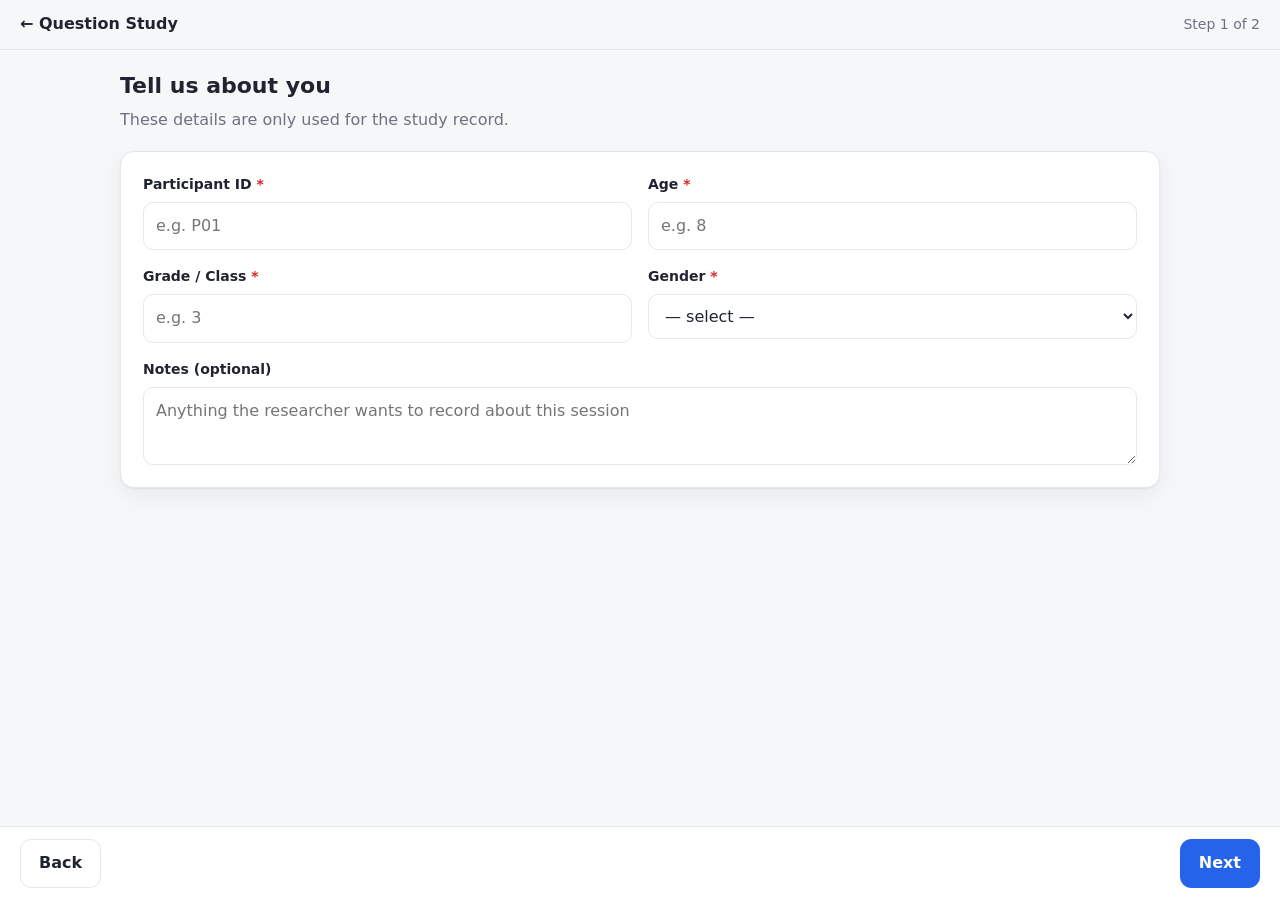
==== noai.html @ 48084eb7 "update" ====
<!DOCTYPE html>
<html lang="en">
<head>
<meta charset="utf-8">
<meta name="viewport" content="width=device-width, initial-scale=1">
<title>Without AI - Question Study</title>
<link rel="stylesheet" href="assets/styles.css">
</head>
<body class="page-study page-noai">

<header class="topbar">
  <a class="brand" href="index.html">← Question Study</a>
  <span class="spacer"></span>
  <span class="progress" id="progress">Step 1 of 2</span>
</header>

<main class="wrap">

  <section class="step is-active" data-step="demographics">
    <h2 class="step-title">Tell us about you</h2>
    <p class="step-hint">These details are only used for the study record.</p>
    <div class="card">
      <div id="demographics"></div>
    </div>
  </section>

  <section class="step" data-step="questions">
    <h2 class="step-title">Questions</h2>
    <p class="step-hint">Type your answer, or press “I don’t know” if you are not sure. There is no wrong answer.</p>
    <div id="questions"></div>
    <div style="margin:18px 0 6px">
      <button type="button" class="btn btn-primary" id="btn-submit" hidden>Finish &amp; submit</button>
    </div>
  </section>

</main>

<footer class="bottombar">
  <button type="button" class="btn" id="btn-back" hidden>Back</button>
  <span class="spacer"></span>
  <span class="counter" id="counter"></span>
  <button type="button" class="btn btn-primary" id="btn-next">Next</button>
</footer>

<script src="https://cdn.sheetjs.com/xlsx-0.20.3/package/dist/xlsx.full.min.js"></script>
<script src="assets/app.js"></script>
<script src="assets/noai.js"></script>
</body>
</html>
---- assets/styles.css ----
/* ---------- base ---------- */
:root {
  --bg: #f6f7f9;
  --card: #ffffff;
  --text: #1f2430;
  --muted: #6b7280;
  --line: #e4e7ec;
  --accent: #2563eb;
  --accent-dark: #1d4ed8;
  --accent-soft: #eff4ff;
  --ok: #047857;
  --warn: #b45309;
  --radius: 14px;
  --shadow: 0 1px 2px rgba(16, 24, 40, .06), 0 8px 24px rgba(16, 24, 40, .06);
}

* { box-sizing: border-box; }

html, body { height: 100%; }

body {
  margin: 0;
  background: var(--bg);
  color: var(--text);
  font: 16px/1.55 system-ui, -apple-system, "Segoe UI", Roboto, "Helvetica Neue", Arial, sans-serif;
  -webkit-font-smoothing: antialiased;
}

h1, h2, h3 { margin: 0 0 .4em; line-height: 1.25; font-weight: 650; }
p { margin: 0 0 .6em; }
b { font-weight: 650; }
.muted { color: var(--muted); }
.tiny { font-size: 13px; }

/* ---------- home ---------- */
.page-home { display: flex; align-items: center; justify-content: center; padding: 32px 20px; }
.home-wrap { width: 100%; max-width: 880px; text-align: center; }
.home-title { font-size: 34px; margin-bottom: 6px; }
.home-sub { color: var(--muted); font-size: 18px; margin-bottom: 28px; }
.choice-grid { display: grid; grid-template-columns: 1fr 1fr; gap: 18px; }
.choice-card {
  position: relative;
  display: block;
  background: var(--card);
  border: 1px solid var(--line);
  border-radius: var(--radius);
  padding: 34px 24px;
  text-align: left;
  text-decoration: none;
  color: inherit;
  box-shadow: var(--shadow);
  transition: transform .12s ease, border-color .12s ease, box-shadow .12s ease;
}
.choice-card:hover { transform: translateY(-2px); border-color: var(--accent); box-shadow: 0 10px 30px rgba(37, 99, 235, .16); }
.choice-card h2 { font-size: 24px; margin-bottom: 6px; }
.choice-card p { color: var(--muted); margin: 0; }
.choice-tag {
  position: absolute; top: 16px; right: 18px;
  width: 30px; height: 30px; border-radius: 50%;
  background: var(--accent-soft); color: var(--accent);
  display: grid; place-items: center; font-size: 15px; font-weight: 650;
}
.home-note { margin-top: 26px; color: var(--muted); font-size: 13.5px; }

@media (max-width: 720px) {
  .choice-grid { grid-template-columns: 1fr; }
  .home-title { font-size: 27px; }
}

/* ---------- app shell ---------- */
.topbar {
  position: sticky; top: 0; z-index: 30;
  display: flex; align-items: center; gap: 16px;
  padding: 12px 20px;
  background: rgba(246, 247, 249, .92);
  backdrop-filter: blur(6px);
  border-bottom: 1px solid var(--line);
}
.topbar .brand { font-weight: 650; text-decoration: none; color: inherit; }
.topbar .spacer { flex: 1; }
.progress { font-size: 14px; color: var(--muted); }

.wrap { max-width: 1080px; margin: 0 auto; padding: 22px 20px 40px; }
.wrap-wide { max-width: 1320px; }
.page-noai .wrap { padding-bottom: 120px; }

.card {
  background: var(--card);
  border: 1px solid var(--line);
  border-radius: var(--radius);
  padding: 22px;
  box-shadow: var(--shadow);
}

.step { display: none; }
.step.is-active { display: block; }

h2.step-title { font-size: 22px; }
.step-hint { color: var(--muted); margin-bottom: 18px; }

/* ---------- buttons ---------- */
.btn {
  display: inline-flex; align-items: center; justify-content: center; gap: 8px;
  padding: 11px 18px;
  font: inherit; font-weight: 600;
  color: var(--text);
  background: #fff;
  border: 1px solid var(--line);
  border-radius: 11px;
  cursor: pointer;
  transition: background .12s ease, border-color .12s ease, color .12s ease, opacity .12s ease;
}
.btn:hover { border-color: #c9cfda; background: #fbfbfd; }
.btn:disabled { opacity: .5; cursor: not-allowed; }
.btn-primary { background: var(--accent); border-color: var(--accent); color: #fff; }
.btn-primary:hover { background: var(--accent-dark); border-color: var(--accent-dark); }
.btn-ghost { background: transparent; }
.btn-sm { padding: 8px 13px; font-size: 14px; border-radius: 9px; }

/* ---------- demographics ---------- */
.field-grid { display: grid; grid-template-columns: 1fr 1fr; gap: 16px; }
.field { display: flex; flex-direction: column; gap: 6px; }
.field.is-wide { grid-column: 1 / -1; }
.field label { font-size: 14px; font-weight: 600; }
.field .req { color: #dc2626; }
.field input, .field select, .field textarea {
  font: inherit; color: inherit;
  padding: 11px 12px;
  background: #fff;
  border: 1px solid var(--line);
  border-radius: 10px;
  outline: none;
  width: 100%;
}
.field input:focus, .field select:focus, .field textarea:focus { border-color: var(--accent); box-shadow: 0 0 0 3px var(--accent-soft); }
.field textarea { resize: vertical; min-height: 78px; }
.field.is-invalid input, .field.is-invalid select { border-color: #dc2626; background: #fff5f5; }

@media (max-width: 620px) { .field-grid { grid-template-columns: 1fr; } }

/* ---------- questions ---------- */
.q-list { display: flex; flex-direction: column; gap: 14px; }
.q-card {
  display: flex; gap: 14px;
  background: var(--card);
  border: 1px solid var(--line);
  border-radius: var(--radius);
  padding: 16px 18px;
  box-shadow: var(--shadow);
}
.q-num {
  flex: 0 0 32px; height: 32px;
  border-radius: 50%;
  background: var(--accent-soft); color: var(--accent);
  display: grid; place-items: center;
  font-size: 14px; font-weight: 650;
}
.q-body { flex: 1; min-width: 0; }
.q-text { font-size: 16.5px; font-weight: 550; margin: 4px 0 12px; }
.q-controls { display: flex; gap: 10px; align-items: center; }
.q-input {
  flex: 1; min-width: 0;
  font: inherit; color: inherit;
  padding: 10px 12px;
  border: 1px solid var(--line);
  border-radius: 10px;
  outline: none;
}
.q-input:focus { border-color: var(--accent); box-shadow: 0 0 0 3px var(--accent-soft); }
.q-input:disabled { background: #f2f4f7; color: var(--muted); }
.q-card.is-idk { border-color: #cbd5e1; background: #fafbfc; }
.q-card.is-idk .idk-btn { background: #111827; border-color: #111827; color: #fff; }
.q-card.is-missing { border-color: #f0b429; }
.idk-btn { white-space: nowrap; }

@media (max-width: 560px) {
  .q-controls { flex-direction: column; align-items: stretch; }
}

/* ---------- bottom bar ---------- */
.bottombar {
  position: fixed; left: 0; right: 0; bottom: 0; z-index: 30;
  display: flex; align-items: center; gap: 12px;
  padding: 12px 20px;
  background: rgba(255, 255, 255, .95);
  backdrop-filter: blur(6px);
  border-top: 1px solid var(--line);
}
.bottombar .spacer { flex: 1; }
.bottombar .counter { font-size: 14px; color: var(--muted); }

/* ---------- two column study layout ---------- */
.study-grid {
  display: grid;
  grid-template-columns: minmax(0, 1fr) 400px;
  gap: 20px;
  align-items: start;
}
.study-col { min-width: 0; }
.study-col-questions { max-height: calc(100vh - 140px); overflow: auto; padding-right: 4px; }
.study-col-chat { position: sticky; top: 72px; }
@media (max-width: 1020px) {
  .study-grid { grid-template-columns: 1fr; }
  .study-col-questions { max-height: none; overflow: visible; }
  .study-col-chat { position: static; }
}

/* ---------- chat ---------- */
.chat-card {
  display: flex; flex-direction: column;
  height: calc(100vh - 140px);
  background: var(--card);
  border: 1px solid var(--line);
  border-radius: var(--radius);
  box-shadow: var(--shadow);
  overflow: hidden;
}
@media (max-width: 1020px) { .chat-card { height: 620px; } }

.chat-head {
  display: flex; align-items: center; gap: 10px;
  padding: 12px 14px;
  border-bottom: 1px solid var(--line);
}
.chat-head .title { font-weight: 650; }
.chat-head .status { font-size: 12.5px; color: var(--muted); }

.chat-log { flex: 1; overflow: auto; padding: 14px; display: flex; flex-direction: column; gap: 10px; }
.msg { max-width: 88%; padding: 9px 12px; border-radius: 12px; font-size: 15px; white-space: pre-wrap; overflow-wrap: anywhere; }
.msg-user { align-self: flex-end; background: var(--accent); color: #fff; border-bottom-right-radius: 4px; }
.msg-assistant { align-self: flex-start; background: #f1f3f7; color: var(--text); border-bottom-left-radius: 4px; }
.msg-error { align-self: stretch; max-width: 100%; background: #fff5f5; color: #b91c1c; border: 1px solid #fecaca; font-size: 14px; }
.msg-system { align-self: center; max-width: 100%; background: transparent; color: var(--muted); font-size: 13px; text-align: center; }

.chat-input-row {
  display: flex; gap: 8px; align-items: flex-end;
  padding: 12px 14px; border-top: 1px solid var(--line);
}
.chat-input-row textarea {
  flex: 1; min-height: 44px; max-height: 140px; resize: none;
  font: inherit; padding: 10px 12px;
  border: 1px solid var(--line); border-radius: 10px; outline: none;
}
.chat-input-row textarea:focus { border-color: var(--accent); box-shadow: 0 0 0 3px var(--accent-soft); }

.typing { display: inline-flex; gap: 4px; align-items: center; color: var(--muted); font-size: 14px; }

/* ---------- overlay ---------- */
.overlay {
  position: fixed; inset: 0; z-index: 60;
  background: rgba(17, 24, 39, .5);
  display: flex; align-items: center; justify-content: center;
  padding: 20px;
}
.overlay[hidden] { display: none; }
.overlay-card {
  width: 100%; max-width: 520px;
  background: #fff; border-radius: 18px;
  padding: 26px; text-align: center;
  box-shadow: 0 24px 60px rgba(16, 24, 40, .28);
}
.overlay-card h2 { font-size: 24px; }
.overlay-actions { display: flex; flex-direction: column; gap: 10px; margin: 18px 0 12px; }
.summary-box { text-align: left; background: #f8fafc; border: 1px solid var(--line); border-radius: 12px; padding: 12px 14px; font-size: 14px; }

/* ---------- toast ---------- */
.toast {
  position: fixed; left: 50%; bottom: 84px; transform: translateX(-50%);
  z-index: 80;
  background: #111827; color: #fff;
  padding: 10px 16px; border-radius: 10px; font-size: 14px;
  opacity: 0; pointer-events: none; transition: opacity .2s ease;
}
.toast.is-on { opacity: 1; }
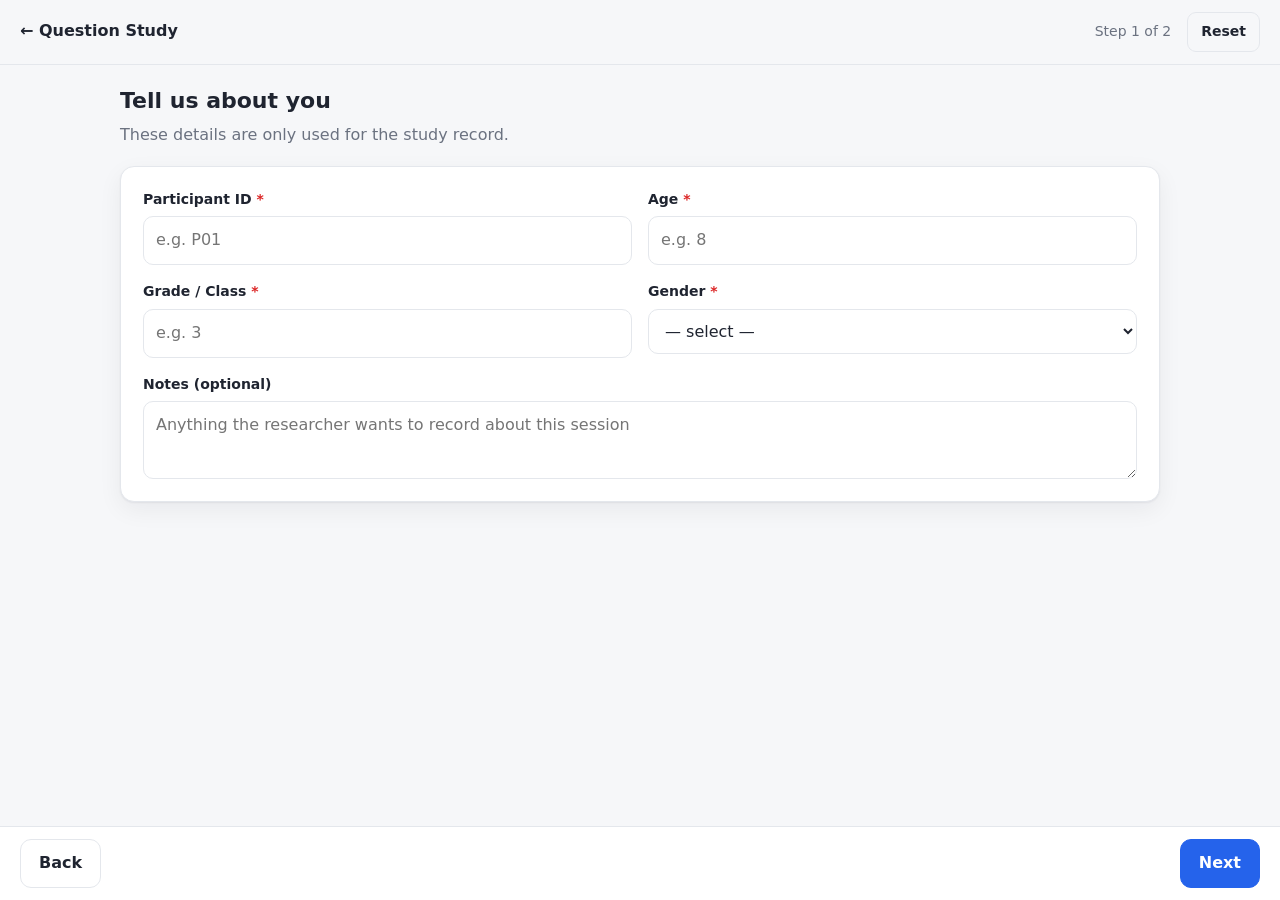
==== commit a1c05e04: "update" ====
--- a/noai.html
+++ b/noai.html
@@ -12,6 +12,7 @@
   <a class="brand" href="index.html">← Question Study</a>
   <span class="spacer"></span>
   <span class="progress" id="progress">Step 1 of 2</span>
+  <button type="button" class="btn btn-ghost btn-sm" id="btn-reset" title="Researcher: clear all entries">Reset</button>
 </header>
 
 <main class="wrap">
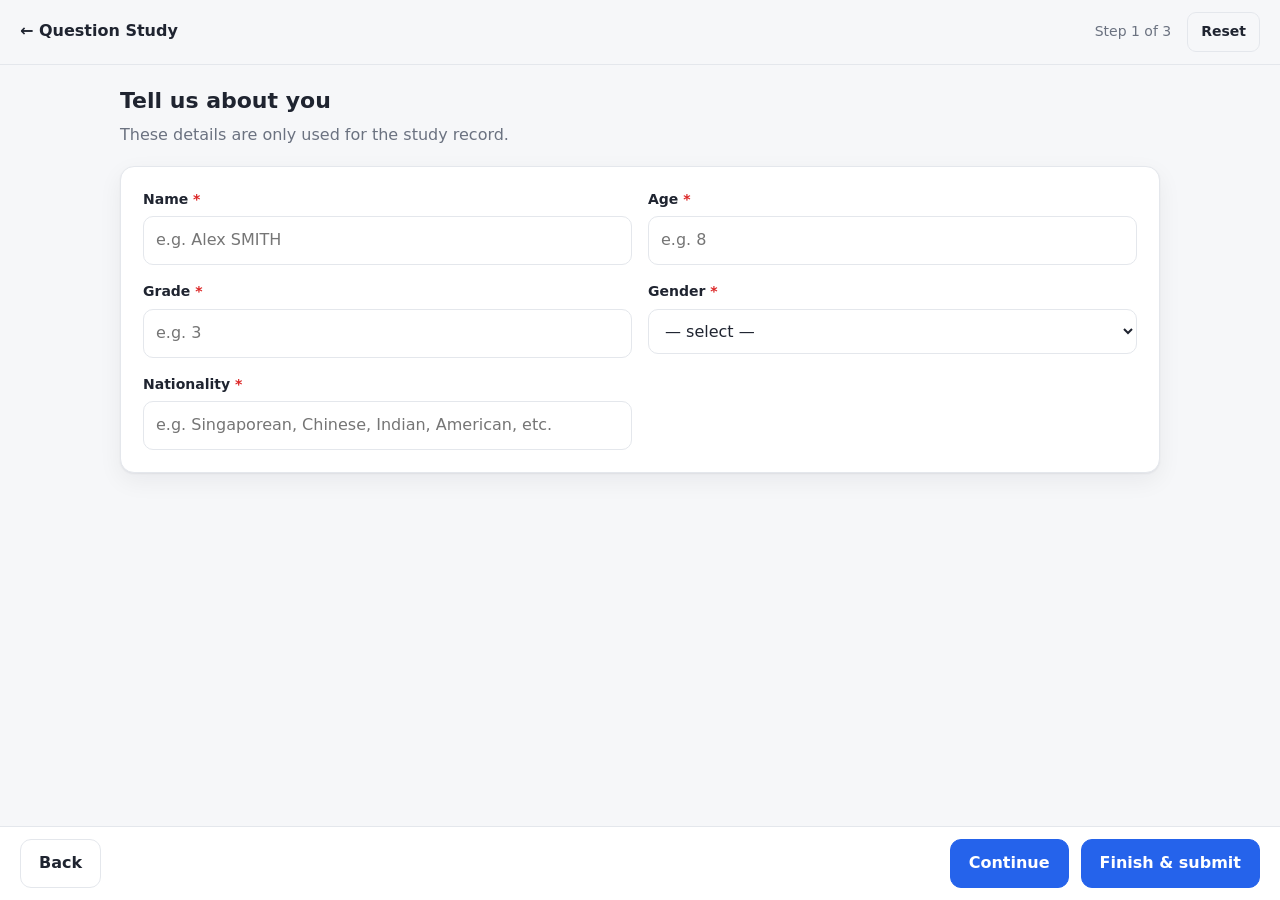
==== commit 0e34dfd6: "update questions" ====
--- a/noai.html
+++ b/noai.html
@@ -11,7 +11,7 @@
 <header class="topbar">
   <a class="brand" href="index.html">← Question Study</a>
   <span class="spacer"></span>
-  <span class="progress" id="progress">Step 1 of 2</span>
+  <span class="progress" id="progress">Step 1 of 3</span>
   <button type="button" class="btn btn-ghost btn-sm" id="btn-reset" title="Researcher: clear all entries">Reset</button>
 </header>
 
@@ -25,12 +25,35 @@
     </div>
   </section>
 
+  <section class="step" data-step="survey">
+    <h2 class="step-title">A few questions about you</h2>
+    <p class="step-hint">There are no right or wrong answers — just pick what fits you best.</p>
+    <div class="card">
+      <div id="survey"></div>
+    </div>
+  </section>
+
   <section class="step" data-step="questions">
-    <h2 class="step-title">Questions</h2>
-    <p class="step-hint">Type your answer, or press “I don’t know” if you are not sure. There is no wrong answer.</p>
+    <div class="game-intro">
+      <h2 class="game-title">Our game</h2>
+      <p>In this game, you’ll answer some questions. Some are easy and some are very tricky, even for grown-ups!</p>
+      <p>Here’s how points work:</p>
+      <ul class="game-rules">
+        <li>✅ +1 point if your answer is right</li>
+        <li>➖ 0 points (your score stays the same) if you don’t know the answer, please write “I don’t know”</li>
+        <li>❌ −1 point if your answer is wrong</li>
+      </ul>
+      <p>There are 22 questions in total. You have 10 minutes.</p>
+      <p class="game-start">Let’s begin!</p>
+    </div>
     <div id="questions"></div>
-    <div style="margin:18px 0 6px">
-      <button type="button" class="btn btn-primary" id="btn-submit" hidden>Finish &amp; submit</button>
+  </section>
+
+  <section class="step" data-step="posttask">
+    <h2 class="step-title">Section 2: Post-task</h2>
+    <p class="step-hint">A few last questions about the game. There are no right or wrong answers.</p>
+    <div class="card">
+      <div id="posttask"></div>
     </div>
   </section>
 
@@ -40,7 +63,8 @@
   <button type="button" class="btn" id="btn-back" hidden>Back</button>
   <span class="spacer"></span>
   <span class="counter" id="counter"></span>
-  <button type="button" class="btn btn-primary" id="btn-next">Next</button>
+  <button type="button" class="btn btn-primary" id="btn-next">Continue</button>
+  <button type="button" class="btn btn-primary" id="btn-submit" hidden>Finish &amp; submit</button>
 </footer>
 
 <script src="https://cdn.sheetjs.com/xlsx-0.20.3/package/dist/xlsx.full.min.js"></script>
--- a/assets/styles.css
+++ b/assets/styles.css
@@ -138,6 +138,63 @@
 
 @media (max-width: 620px) { .field-grid { grid-template-columns: 1fr; } }
 
+/* ---------- pre-task survey ---------- */
+.survey { display: flex; flex-direction: column; gap: 20px; }
+.survey-block-title { font-size: 15px; text-transform: uppercase; letter-spacing: .05em; color: var(--muted); }
+.survey-item {
+  display: flex; flex-direction: column; gap: 10px;
+  padding: 10px 12px;
+  border: 1px solid transparent;
+  border-radius: 10px;
+}
+.survey-item.is-missing { background: #fffbf0; border-color: #f0b429; }
+.survey-text { font-size: 16px; font-weight: 550; margin: 0; }
+.survey-options { display: flex; flex-wrap: wrap; gap: 8px; }
+.survey-opt {
+  display: inline-flex; align-items: center; gap: 8px;
+  padding: 9px 13px;
+  font-size: 14.5px;
+  background: #fff;
+  border: 1px solid var(--line);
+  border-radius: 10px;
+  cursor: pointer;
+  transition: border-color .12s ease, background .12s ease;
+}
+.survey-opt:hover { border-color: #c9cfda; background: #fbfbfd; }
+.survey-opt input { margin: 0; accent-color: var(--accent); }
+.survey-opt:has(input:checked) { border-color: var(--accent); background: var(--accent-soft); }
+.survey-other-input {
+  font: inherit; font-size: 14.5px; color: inherit;
+  padding: 9px 12px;
+  background: #fff;
+  border: 1px solid var(--line);
+  border-radius: 10px;
+  outline: none;
+  min-width: 180px;
+}
+.survey-other-input:focus { border-color: var(--accent); box-shadow: 0 0 0 3px var(--accent-soft); }
+.survey-other-input:disabled { background: #f2f4f7; color: var(--muted); }
+
+/* ---------- game intro ---------- */
+.game-intro {
+  background: var(--card);
+  border: 1px solid var(--line);
+  border-radius: var(--radius);
+  padding: 20px 22px;
+  box-shadow: var(--shadow);
+  margin-bottom: 20px;
+}
+.game-title { font-size: 24px; margin-bottom: 10px; }
+.game-intro p { font-size: 16px; margin-bottom: 10px; }
+.game-rules {
+  list-style: none;
+  margin: 4px 0 12px;
+  padding: 0;
+  display: flex; flex-direction: column; gap: 6px;
+}
+.game-rules li { font-size: 16px; }
+.game-start { font-size: 18px; font-weight: 650; margin-top: 14px; }
+
 /* ---------- questions ---------- */
 .q-list { display: flex; flex-direction: column; gap: 14px; }
 .q-card {
@@ -167,11 +224,8 @@
   outline: none;
 }
 .q-input:focus { border-color: var(--accent); box-shadow: 0 0 0 3px var(--accent-soft); }
-.q-input:disabled { background: #f2f4f7; color: var(--muted); }
-.q-card.is-idk { border-color: #cbd5e1; background: #fafbfc; }
-.q-card.is-idk .idk-btn { background: #111827; border-color: #111827; color: #fff; }
 .q-card.is-missing { border-color: #f0b429; }
-.idk-btn { white-space: nowrap; }
+.ask-ai-btn { white-space: nowrap; }
 
 @media (max-width: 560px) {
   .q-controls { flex-direction: column; align-items: stretch; }
@@ -217,6 +271,12 @@
 }
 @media (max-width: 1020px) { .chat-card { height: 620px; } }
 
+/* Brief highlight when "Ask AI" sends the child to the chat panel. */
+.chat-card.is-nudged {
+  border-color: var(--accent);
+  box-shadow: 0 0 0 3px var(--accent-soft), var(--shadow);
+}
+
 .chat-head {
   display: flex; align-items: center; gap: 10px;
   padding: 12px 14px;
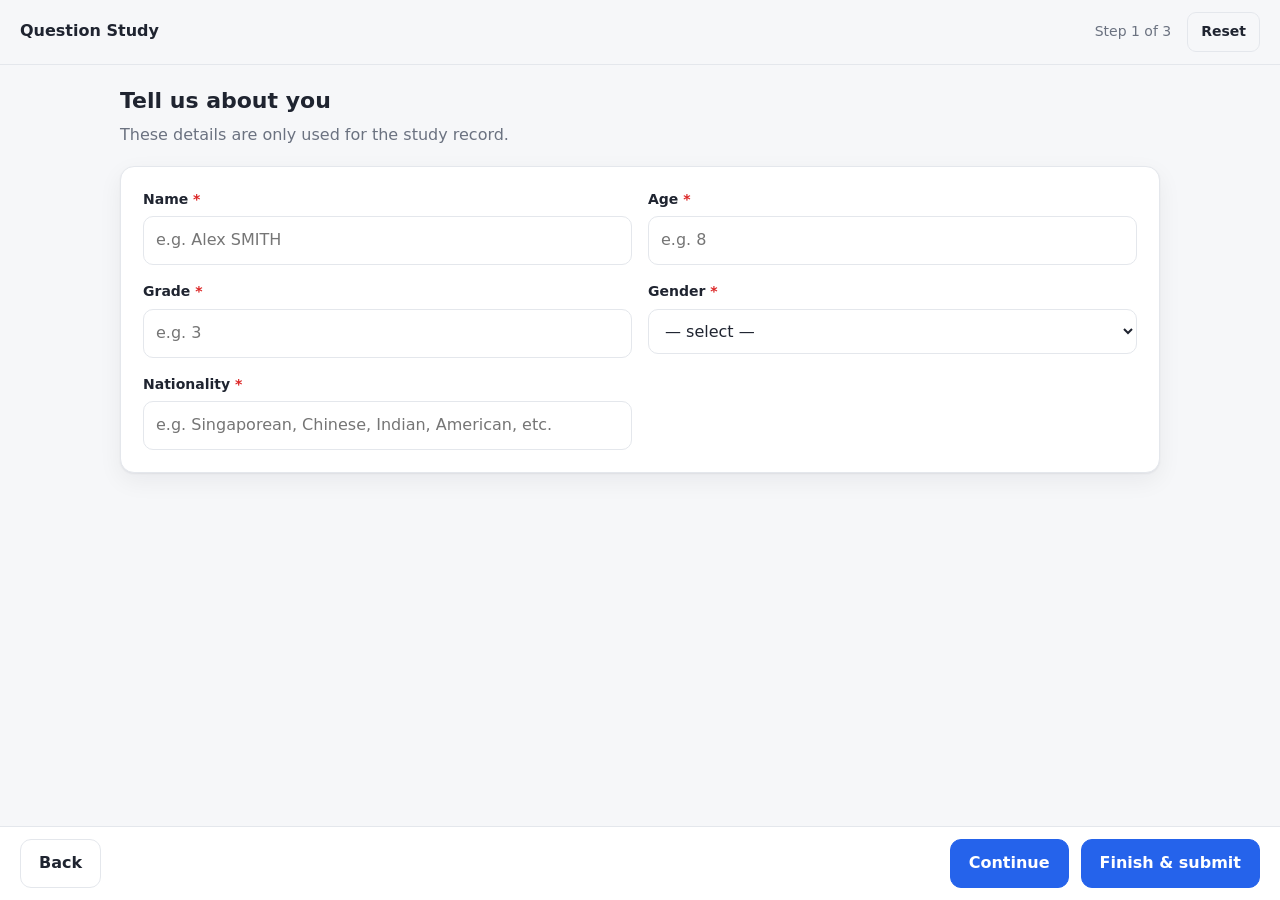
==== commit 4d21752b: "remove home link" ====
--- a/noai.html
+++ b/noai.html
@@ -9,7 +9,7 @@
 <body class="page-study page-noai">
 
 <header class="topbar">
-  <a class="brand" href="index.html">← Question Study</a>
+  <a class="brand" href="#">Question Study</a>
   <span class="spacer"></span>
   <span class="progress" id="progress">Step 1 of 3</span>
   <button type="button" class="btn btn-ghost btn-sm" id="btn-reset" title="Researcher: clear all entries">Reset</button>
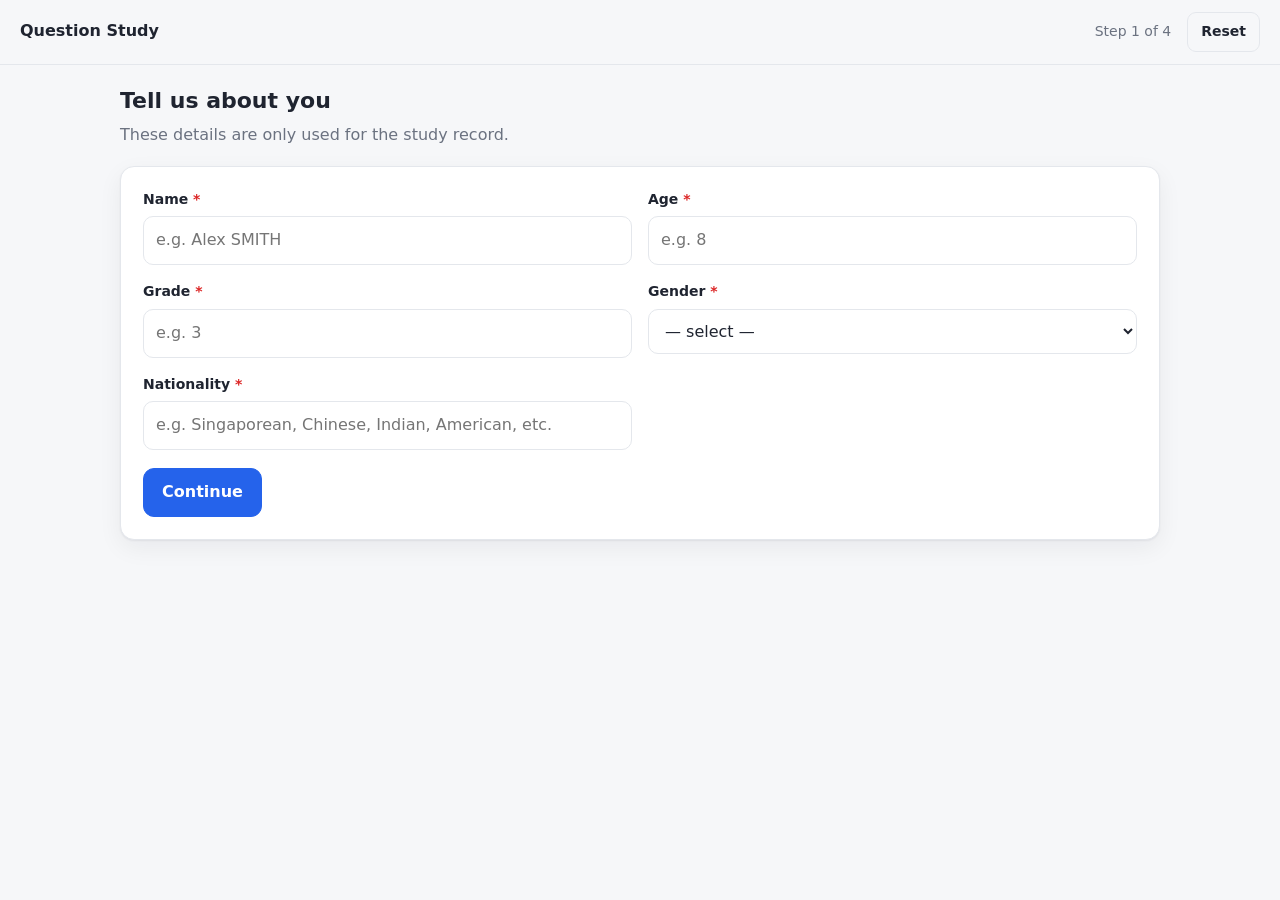
==== commit adba569d: "update button styles" ====
--- a/noai.html
+++ b/noai.html
@@ -11,7 +11,8 @@
 <header class="topbar">
   <a class="brand" href="#">Question Study</a>
   <span class="spacer"></span>
-  <span class="progress" id="progress">Step 1 of 3</span>
+  <span class="counter" id="counter"></span>
+  <span class="progress" id="progress">Step 1 of 4</span>
   <button type="button" class="btn btn-ghost btn-sm" id="btn-reset" title="Researcher: clear all entries">Reset</button>
 </header>
 
@@ -22,6 +23,9 @@
     <p class="step-hint">These details are only used for the study record.</p>
     <div class="card">
       <div id="demographics"></div>
+      <div style="margin-top:18px">
+        <button type="button" class="btn btn-primary" id="btn-next">Continue</button>
+      </div>
     </div>
   </section>
 
@@ -30,6 +34,10 @@
     <p class="step-hint">There are no right or wrong answers — just pick what fits you best.</p>
     <div class="card">
       <div id="survey"></div>
+      <div style="margin-top:18px; display:flex; gap:12px; flex-wrap:wrap">
+        <button type="button" class="btn btn-ghost" id="btn-survey-back">← Back</button>
+        <button type="button" class="btn btn-primary" id="btn-survey-next">Continue</button>
+      </div>
     </div>
   </section>
 
@@ -47,6 +55,10 @@
       <p class="game-start">Let’s begin!</p>
     </div>
     <div id="questions"></div>
+    <div style="margin:16px 0 6px; display:flex; gap:12px; align-items:center; flex-wrap:wrap">
+      <button type="button" class="btn btn-primary" id="btn-questions-next">Continue</button>
+      <button type="button" class="btn btn-ghost btn-sm" id="btn-back">← Back</button>
+    </div>
   </section>
 
   <section class="step" data-step="posttask">
@@ -54,18 +66,14 @@
     <p class="step-hint">A few last questions about the game. There are no right or wrong answers.</p>
     <div class="card">
       <div id="posttask"></div>
+      <div style="margin-top:18px; display:flex; gap:12px; flex-wrap:wrap">
+        <button type="button" class="btn btn-ghost" id="btn-posttask-back">← Back</button>
+        <button type="button" class="btn btn-primary" id="btn-submit">Finish &amp; submit</button>
+      </div>
     </div>
   </section>
 
 </main>
-
-<footer class="bottombar">
-  <button type="button" class="btn" id="btn-back" hidden>Back</button>
-  <span class="spacer"></span>
-  <span class="counter" id="counter"></span>
-  <button type="button" class="btn btn-primary" id="btn-next">Continue</button>
-  <button type="button" class="btn btn-primary" id="btn-submit" hidden>Finish &amp; submit</button>
-</footer>
 
 <script src="https://cdn.sheetjs.com/xlsx-0.20.3/package/dist/xlsx.full.min.js"></script>
 <script src="assets/app.js"></script>
--- a/assets/styles.css
+++ b/assets/styles.css
@@ -79,10 +79,10 @@
 .topbar .brand { font-weight: 650; text-decoration: none; color: inherit; }
 .topbar .spacer { flex: 1; }
 .progress { font-size: 14px; color: var(--muted); }
+.counter { font-size: 14px; color: var(--muted); }
 
 .wrap { max-width: 1080px; margin: 0 auto; padding: 22px 20px 40px; }
 .wrap-wide { max-width: 1320px; }
-.page-noai .wrap { padding-bottom: 120px; }
 
 .card {
   background: var(--card);
@@ -116,6 +116,8 @@
 .btn-primary:hover { background: var(--accent-dark); border-color: var(--accent-dark); }
 .btn-ghost { background: transparent; }
 .btn-sm { padding: 8px 13px; font-size: 14px; border-radius: 9px; }
+/* Author styles set display on .btn, which would beat the hidden attribute. */
+[hidden] { display: none !important; }
 
 /* ---------- demographics ---------- */
 .field-grid { display: grid; grid-template-columns: 1fr 1fr; gap: 16px; }
@@ -231,18 +233,6 @@
   .q-controls { flex-direction: column; align-items: stretch; }
 }
 
-/* ---------- bottom bar ---------- */
-.bottombar {
-  position: fixed; left: 0; right: 0; bottom: 0; z-index: 30;
-  display: flex; align-items: center; gap: 12px;
-  padding: 12px 20px;
-  background: rgba(255, 255, 255, .95);
-  backdrop-filter: blur(6px);
-  border-top: 1px solid var(--line);
-}
-.bottombar .spacer { flex: 1; }
-.bottombar .counter { font-size: 14px; color: var(--muted); }
-
 /* ---------- two column study layout ---------- */
 .study-grid {
   display: grid;
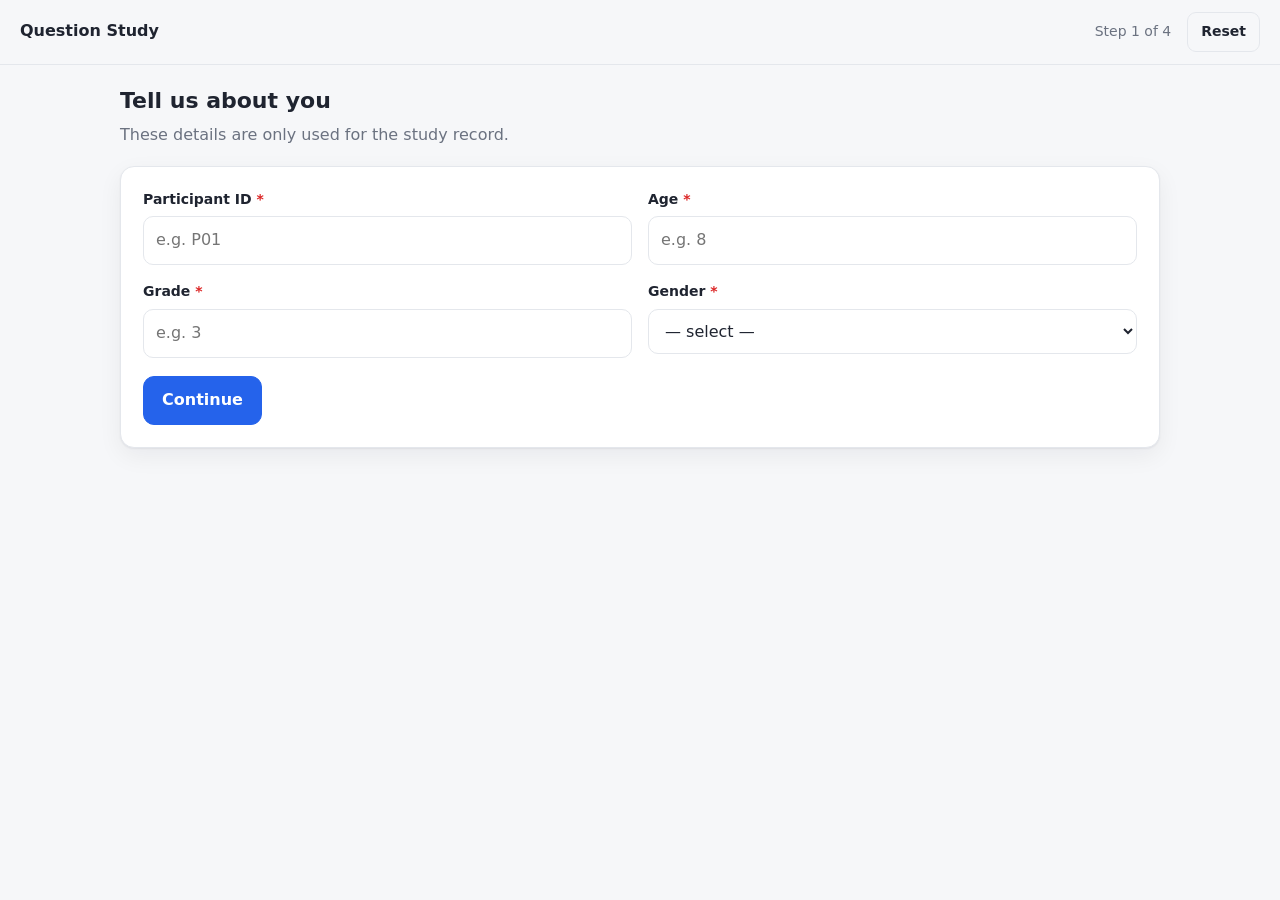
==== commit 76334225: "web title" ====
--- a/noai.html
+++ b/noai.html
@@ -3,7 +3,7 @@
 <head>
 <meta charset="utf-8">
 <meta name="viewport" content="width=device-width, initial-scale=1">
-<title>Without AI - Question Study</title>
+<title>WOAI - Question Study</title>
 <link rel="stylesheet" href="assets/styles.css">
 </head>
 <body class="page-study page-noai">
--- a/assets/styles.css
+++ b/assets/styles.css
@@ -31,6 +31,8 @@
 b { font-weight: 650; }
 .muted { color: var(--muted); }
 .tiny { font-size: 13px; }
+.is-ok { color: var(--ok); }
+.is-warn { color: var(--warn); }
 
 /* ---------- home ---------- */
 .page-home { display: flex; align-items: center; justify-content: center; padding: 32px 20px; }
@@ -229,8 +231,19 @@
 .q-card.is-missing { border-color: #f0b429; }
 .ask-ai-btn { white-space: nowrap; }
 
+/* ---------- per-question confidence rating ---------- */
+.q-conf { display: flex; align-items: center; gap: 12px; margin-top: 12px; }
+.q-conf-label { font-size: 13.5px; color: var(--muted); white-space: nowrap; }
+.q-conf-range { flex: 1; min-width: 0; accent-color: var(--accent); cursor: pointer; }
+.q-conf-value {
+  flex: 0 0 34px; text-align: right;
+  font-size: 14px; font-weight: 650; color: var(--accent);
+  font-variant-numeric: tabular-nums;
+}
+
 @media (max-width: 560px) {
   .q-controls { flex-direction: column; align-items: stretch; }
+  .q-conf { flex-wrap: wrap; }
 }
 
 /* ---------- two column study layout ---------- */
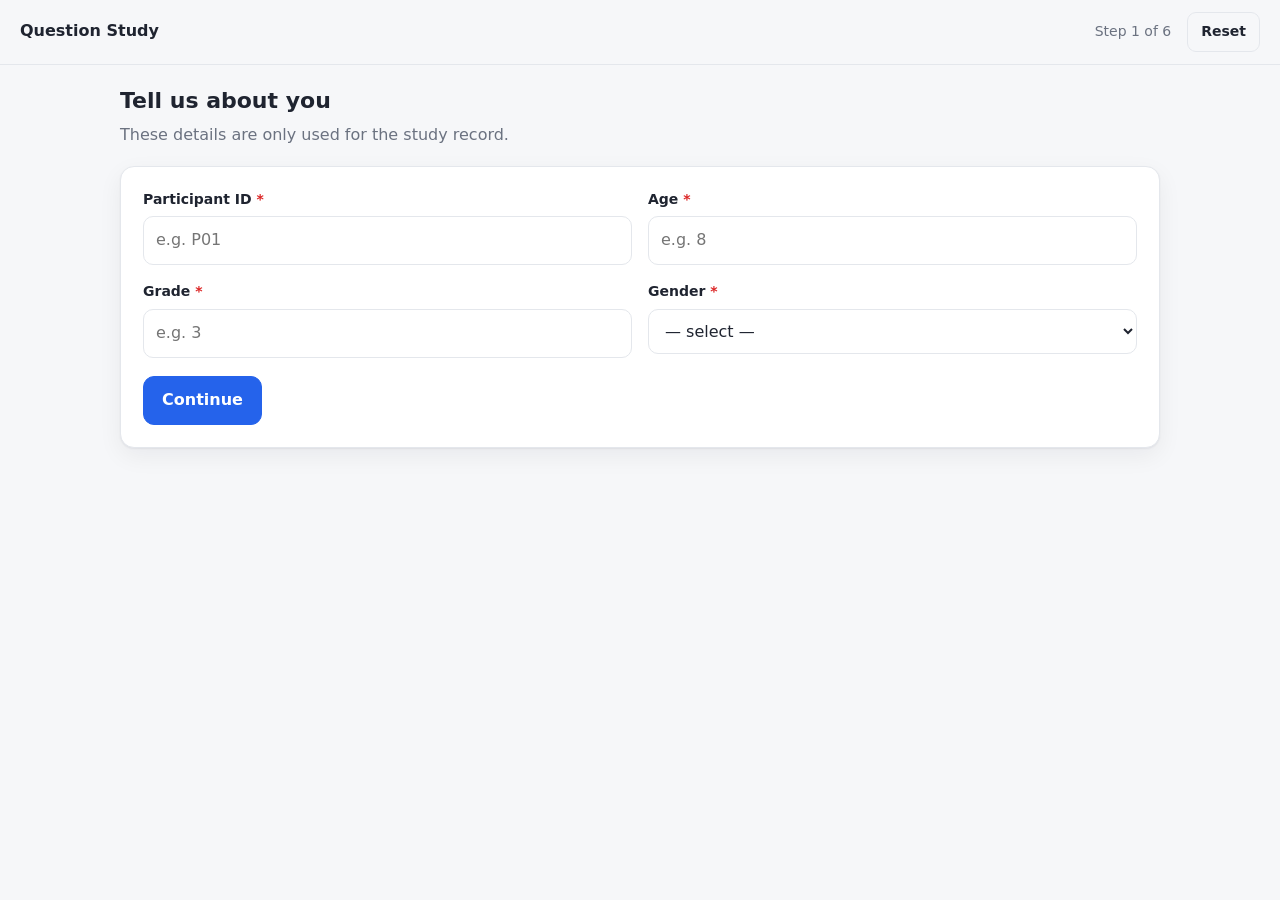
==== commit f0492884: "question update" ====
--- a/noai.html
+++ b/noai.html
@@ -12,7 +12,7 @@
   <a class="brand" href="#">Question Study</a>
   <span class="spacer"></span>
   <span class="counter" id="counter"></span>
-  <span class="progress" id="progress">Step 1 of 4</span>
+  <span class="progress" id="progress">Step 1 of 6</span>
   <button type="button" class="btn btn-ghost btn-sm" id="btn-reset" title="Researcher: clear all entries">Reset</button>
 </header>
 
@@ -43,7 +43,7 @@
 
   <section class="step" data-step="questions">
     <div class="game-intro">
-      <h2 class="game-title">Our game</h2>
+      <h2 class="game-title">Our game Part 1</h2>
       <p>In this game, you’ll answer some questions. Some are easy and some are very tricky, even for grown-ups!</p>
       <p>Here’s how points work:</p>
       <ul class="game-rules">
@@ -51,7 +51,7 @@
         <li>➖ 0 points (your score stays the same) if you don’t know the answer, please write “I don’t know”</li>
         <li>❌ −1 point if your answer is wrong</li>
       </ul>
-      <p>There are 22 questions in total. You have 10 minutes.</p>
+      <p></p>
       <p class="game-start">Let’s begin!</p>
     </div>
     <div id="questions"></div>
@@ -62,12 +62,36 @@
   </section>
 
   <section class="step" data-step="posttask">
-    <h2 class="step-title">Section 2: Post-task</h2>
-    <p class="step-hint">A few last questions about the game. There are no right or wrong answers.</p>
+    <h2 class="step-title">Well done, you’ve finished Part 1!</h2>
+    <p class="step-hint">A few questions about Part 1. There are no right or wrong answers.</p>
     <div class="card">
       <div id="posttask"></div>
       <div style="margin-top:18px; display:flex; gap:12px; flex-wrap:wrap">
         <button type="button" class="btn btn-ghost" id="btn-posttask-back">← Back</button>
+        <button type="button" class="btn btn-primary" id="btn-posttask-next">Continue</button>
+      </div>
+    </div>
+  </section>
+
+  <section class="step" data-step="part2">
+    <div class="game-intro">
+      <h2 class="game-title">Our game Part 2</h2>
+      <p>Now it’s time for Part 2.</p>
+    </div>
+    <div id="part2"></div>
+    <div style="margin:16px 0 6px; display:flex; gap:12px; align-items:center; flex-wrap:wrap">
+      <button type="button" class="btn btn-primary" id="btn-part2-next">Continue</button>
+      <button type="button" class="btn btn-ghost btn-sm" id="btn-part2-back">← Back</button>
+    </div>
+  </section>
+
+  <section class="step" data-step="posttask2">
+    <h2 class="step-title">Well done! Let’s see how you felt!</h2>
+    <p class="step-hint">A few last questions about the game. There are no right or wrong answers.</p>
+    <div class="card">
+      <div id="posttask2"></div>
+      <div style="margin-top:18px; display:flex; gap:12px; flex-wrap:wrap">
+        <button type="button" class="btn btn-ghost" id="btn-posttask2-back">← Back</button>
         <button type="button" class="btn btn-primary" id="btn-submit">Finish &amp; submit</button>
       </div>
     </div>
--- a/assets/styles.css
+++ b/assets/styles.css
@@ -167,7 +167,7 @@
 .survey-opt:hover { border-color: #c9cfda; background: #fbfbfd; }
 .survey-opt input { margin: 0; accent-color: var(--accent); }
 .survey-opt:has(input:checked) { border-color: var(--accent); background: var(--accent-soft); }
-.survey-other-input {
+.survey-other-input, .survey-free-input {
   font: inherit; font-size: 14.5px; color: inherit;
   padding: 9px 12px;
   background: #fff;
@@ -176,7 +176,7 @@
   outline: none;
   min-width: 180px;
 }
-.survey-other-input:focus { border-color: var(--accent); box-shadow: 0 0 0 3px var(--accent-soft); }
+.survey-other-input:focus, .survey-free-input:focus { border-color: var(--accent); box-shadow: 0 0 0 3px var(--accent-soft); }
 .survey-other-input:disabled { background: #f2f4f7; color: var(--muted); }
 
 /* ---------- game intro ---------- */
